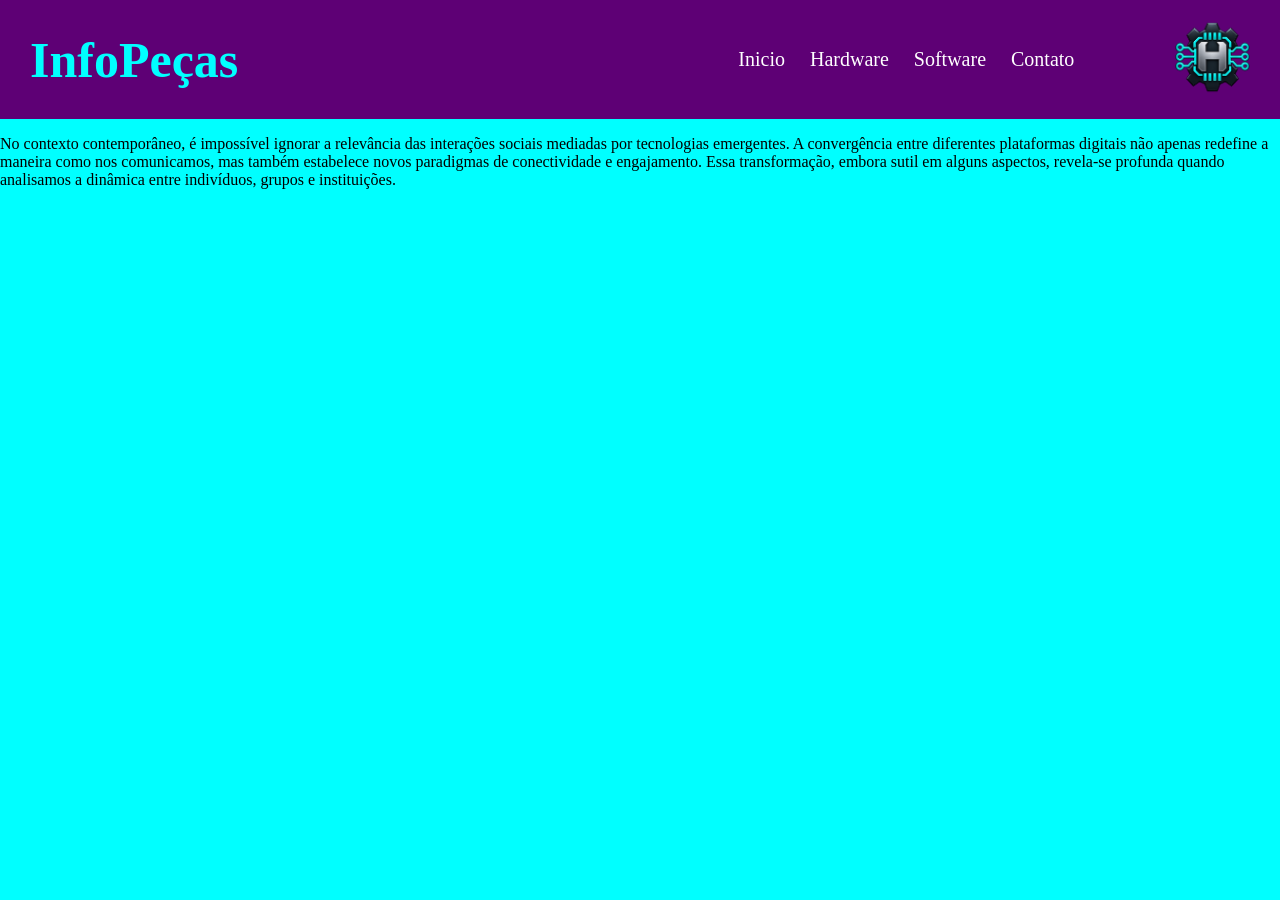
==== index.html @ 53a5c06d "primeiro commit" ====
<!DOCTYPE html>
<html lang="pt-BR">
<head>
    <meta charset="UTF-8">
    <meta name="viewport" content="width=device-width, initial-scale=1.0">
    <title>InfoPeças - sua loja na internet</title>
    <link rel="stylesheet" href="style.css">
</head>
<body>
    <header>
        <div class="conteudo-header">
            <div class="menu">
                <h1>InfoPeças</h1>
                <nav>
                    <a href="index.html">Inicio</a>
                    <a href="#hardware">Hardware</a>
                    <a href="#software">Software</a>
                    <a href="#contato">Contato</a>
                </nav>
            </div>
            <div class="logo">
                <img src="imagem/Emblema H Cibernético Neon.png" alt="" >
            </div>
        </div>
    </header>
    <main>
        <div>
            <p>No contexto contemporâneo, é impossível ignorar a relevância das
                 interações sociais mediadas por tecnologias emergentes. A convergência
                 entre diferentes plataformas digitais não apenas redefine a 
                 maneira como nos comunicamos, mas também estabelece novos paradigmas
                  de conectividade e engajamento. Essa transformação, embora sutil em
                   alguns aspectos, revela-se profunda quando analisamos a dinâmica entre 
                   indivíduos, grupos e instituições.</p>
        </div>

    </main>
    <footer>

    </footer>
    
</body>
</html>
---- style.css ----
body{
    margin: 0;
    font-family: fantasy;
    background-color: aqua;
}
header{
    background-color: rgb(94, 0, 117);
    color: aqua;
    padding: 20px 30px;
}
.conteudo-header{
    display: flex;
    justify-content: space-between;
    align-items: center;
}
.menu{
    display: flex;
    align-items: center;
    gap: 500px;
}
h1{
    margin: 0;
    font-size: 50px;
    color: aqua;

}
nav{
    display: flex;
    gap: 25px;
    font-size: 25px;
}
nav a{
    color: white;
    text-decoration: none;
    font-size: 20px;

}
.logo img{
    width: 75px;
    height: 75px;
    object-fit: contain;
}
nav a:hover{
    color: rgb(94, 0, 117);
}
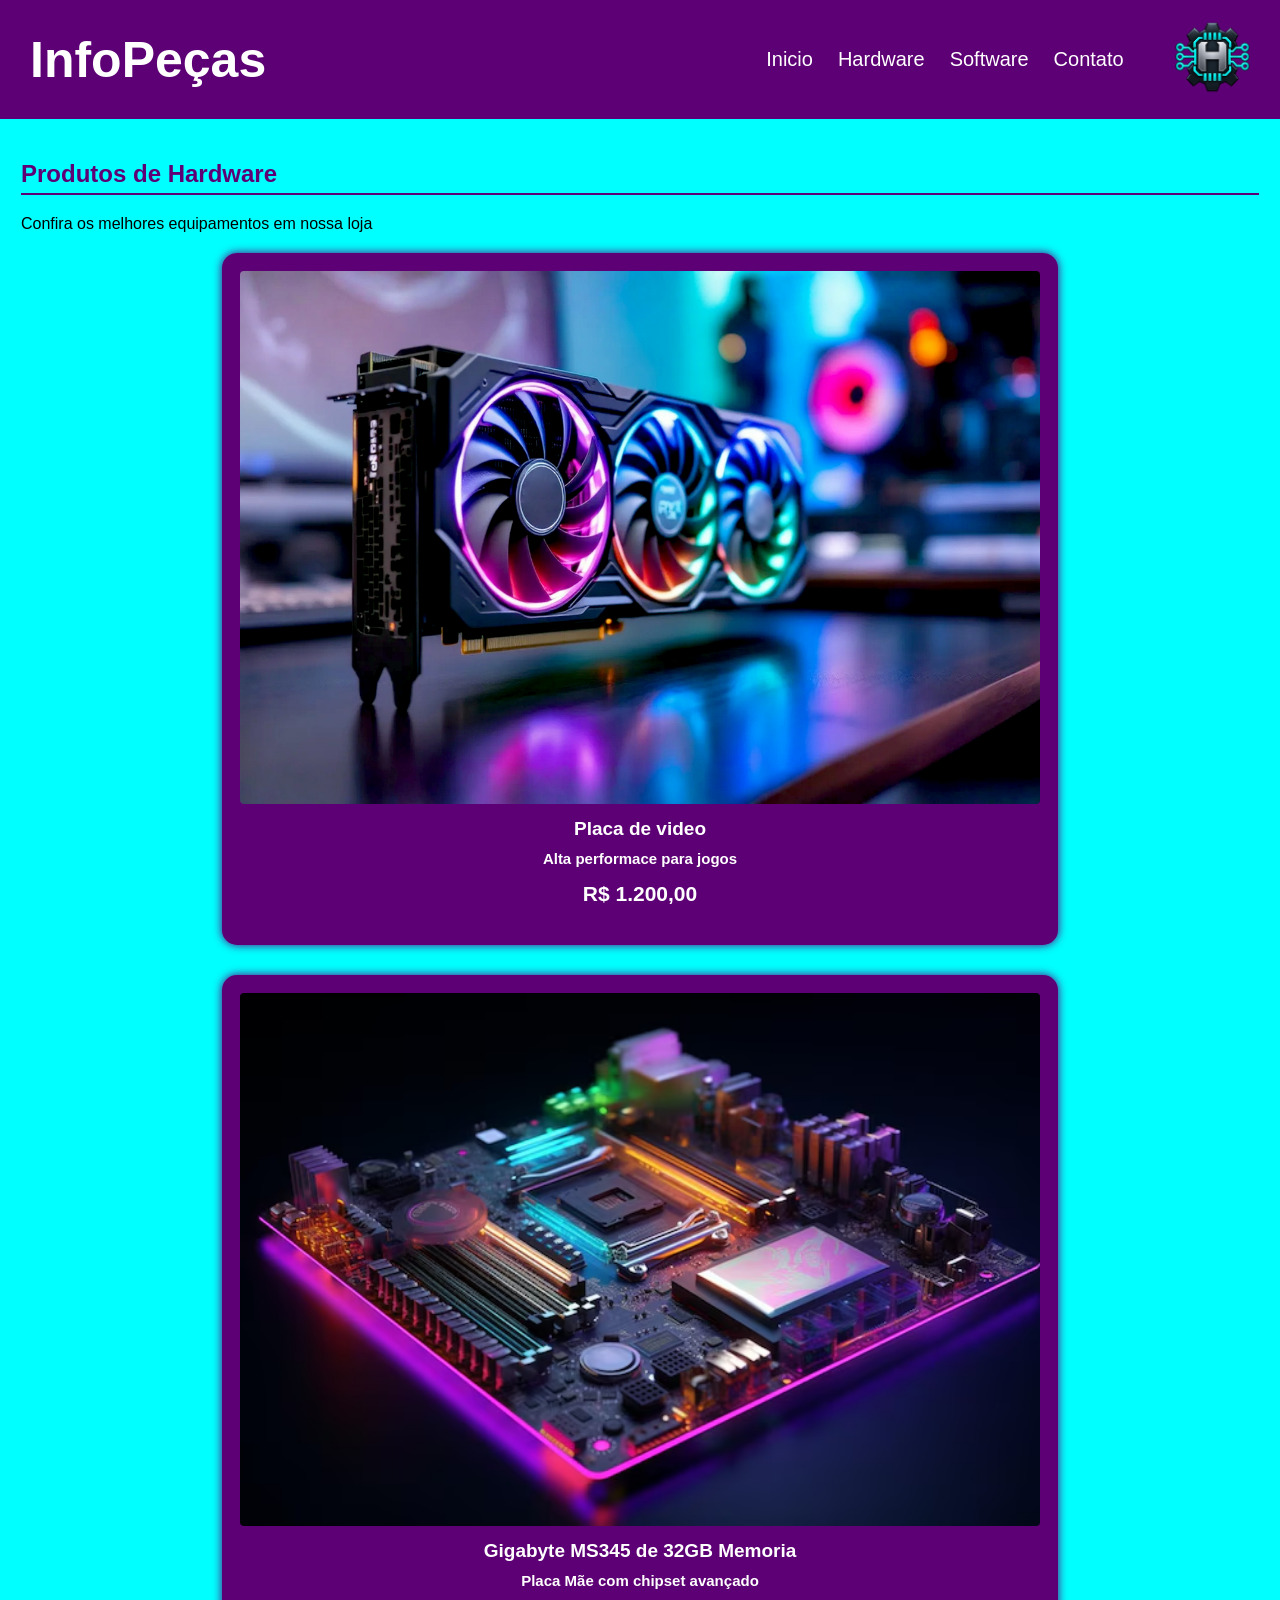
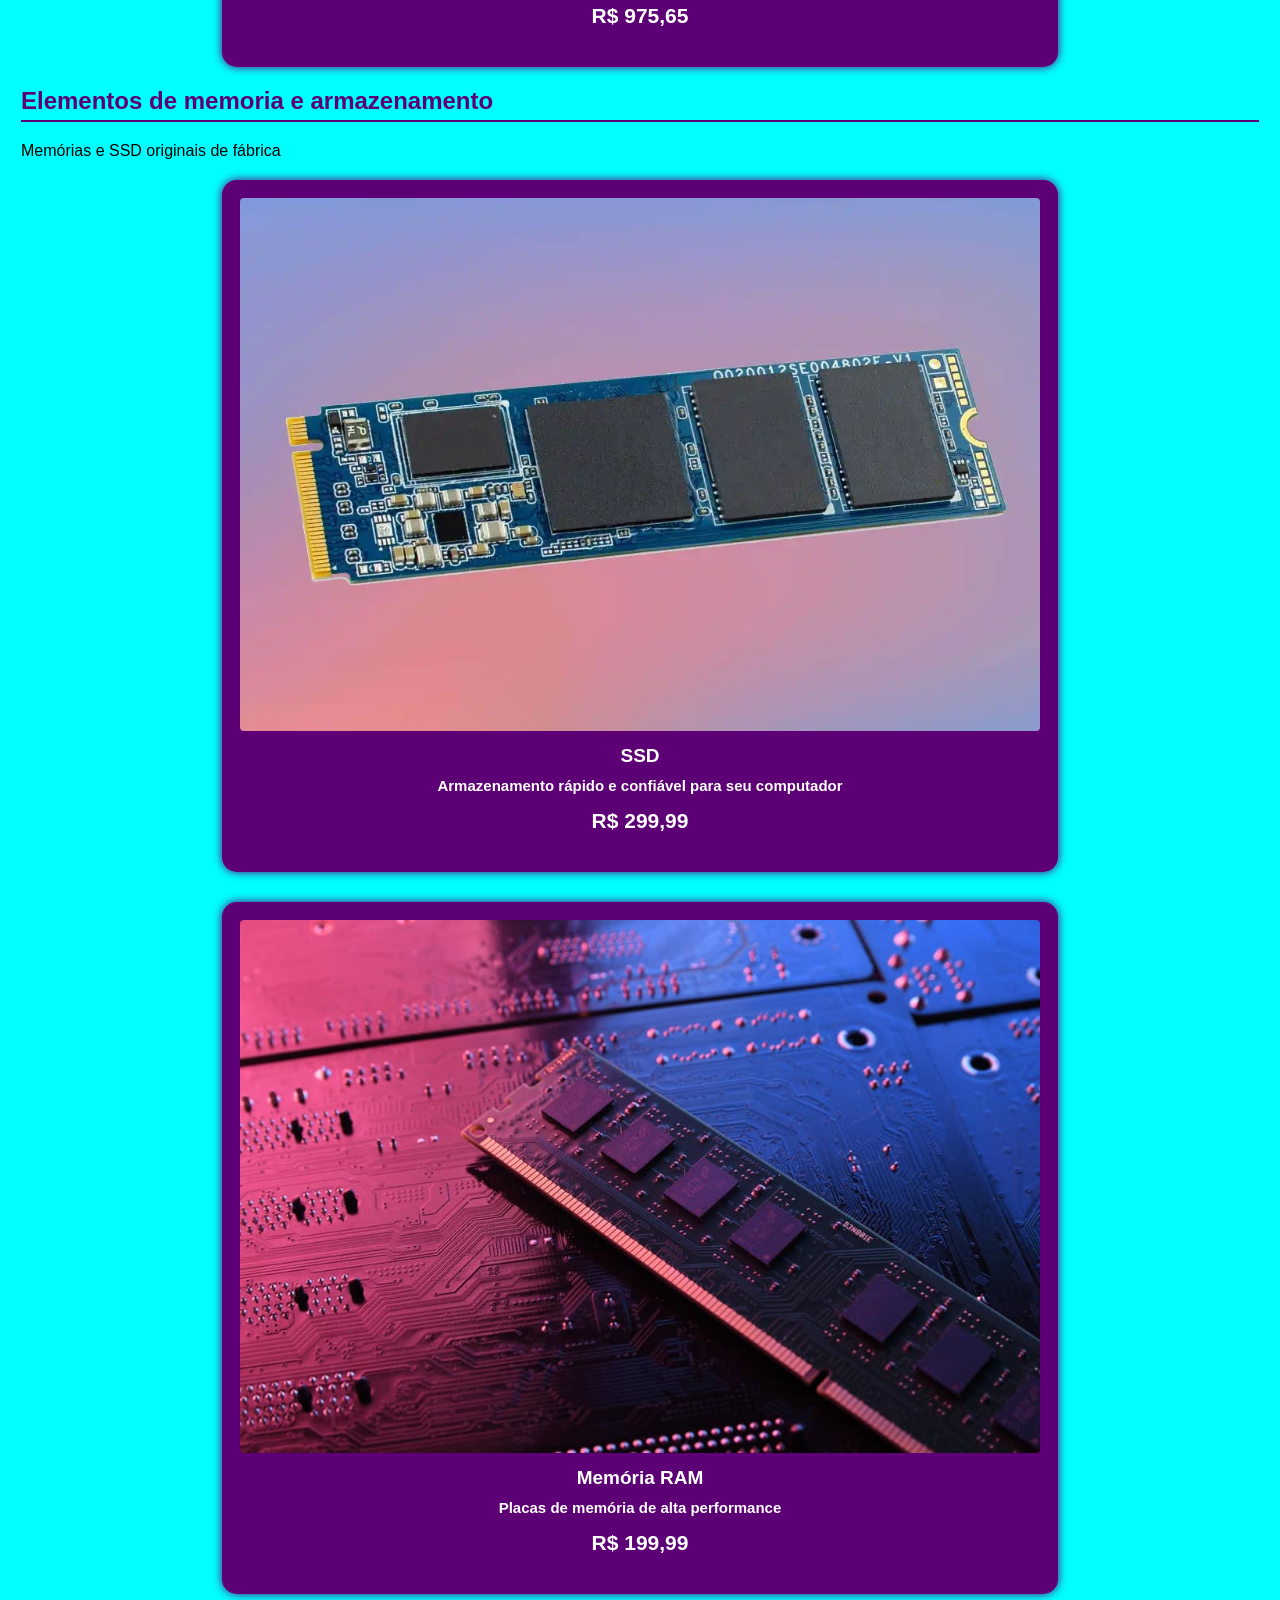
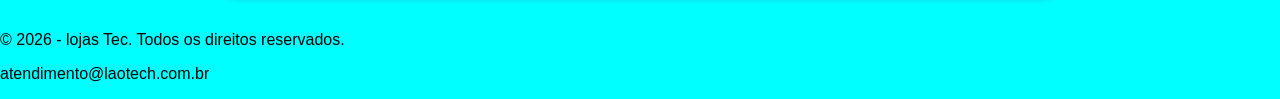
==== commit 0caa0733: "mudei a main e css" ====
--- a/index.html
+++ b/index.html
@@ -24,18 +24,51 @@
         </div>
     </header>
     <main>
-        <div>
-            <p>No contexto contemporâneo, é impossível ignorar a relevância das
-                 interações sociais mediadas por tecnologias emergentes. A convergência
-                 entre diferentes plataformas digitais não apenas redefine a 
-                 maneira como nos comunicamos, mas também estabelece novos paradigmas
-                  de conectividade e engajamento. Essa transformação, embora sutil em
-                   alguns aspectos, revela-se profunda quando analisamos a dinâmica entre 
-                   indivíduos, grupos e instituições.</p>
+        <section id="hardware">
+            <h2>Produtos de Hardware</h2>
+            <p>Confira os melhores equipamentos em nossa loja</p>
+            <div class="produtos">
+            <div class="produto">
+                <img src="imagem/placadevideo.jpg" alt="">
+                <h4>Placa de video</h4>
+                <p>Alta performace para jogos</p>
+                <p id="preco">R$ 1.200,00</p>
+            </div>
+            <div class="produto">
+                 <img src="imagem/placa mãe.avif" alt="">
+                <h4>Gigabyte MS345 de 32GB Memoria</h4>
+                <p>Placa Mãe com chipset avançado</p>
+                <p id="preco">R$ 975,65</p>
+                </div>
+                </div>
+
+        </section>
+        <section id="hardware">
+            <h2>Elementos de memoria e armazenamento</h2>
+            <p>Memórias e SSD originais de fábrica</p>
+            <div class="produtos">
+            <div class="produto">
+                <img src="imagem/ssd esse.webp" alt="">
+                <h4>SSD</h4>
+            <p>Armazenamento rápido e confiável para seu computador</p>
+            <p id="preco">R$ 299,99</p>
         </div>
 
+        <div class="produto">
+            <img src= "imagem/ram.jpeg" alt="">
+            <h4>Memória RAM</h4>
+            <p>Placas de memória de alta performance</p>
+            <p id="preco">R$ 199,99</p>
+            </div>
+            </div>
+
+        </section>
+
     </main>
-    <footer>
+    <footer class="rodapé">
+        <p>&copy; 2026 - lojas Tec. Todos os direitos reservados.</p>
+        <p Contato> atendimento@laotech.com.br</pContato></p>
+        
 
     </footer>
     
--- a/style.css
+++ b/style.css
@@ -1,7 +1,7 @@
 body{
     margin: 0;
-    font-family: fantasy;
-    background-color: aqua;
+    font-family:Verdana, Geneva, Tahoma, sans-serif;
+    background-color:aqua;
 }
 header{
     background-color: rgb(94, 0, 117);
@@ -21,7 +21,7 @@
 h1{
     margin: 0;
     font-size: 50px;
-    color: aqua;
+    color: white;
 
 }
 nav{
@@ -42,4 +42,45 @@
 }
 nav a:hover{
     color: rgb(94, 0, 117);
+}main{
+    padding: 21px;
+}
+section h2{
+    color:  rgb(94, 0, 117);
+    border-bottom: 2px solid rgb(94, 0, 117) ;
+    padding-bottom: 5px;
+}
+.produtos{
+    display: flex;
+    flex-wrap: wrap;
+    gap: 30px;
+    margin-top: 20px;
+    justify-content: center;
+    text-align: center;
+}
+.produto{
+background-color:rgb(94, 0, 117) ;
+padding: 18px;
+border-radius: 15px;
+box-shadow: 0 0 10px rgb(94, 0, 117) ;
+}
+.produto img{
+    width: 800px;
+    border-radius: 4px;
+}
+.produto h4{
+    margin: 10px 0 6px;
+    font-size: 19px;
+    color: white;
+}
+.produto p{
+    font-weight: bold;
+    font-size: 15px;
+    margin-top: 10px;
+    color: white;
+}
+#preco{
+    font-size: 21px;
+    color: white;
+    font-weight: bold;
 }
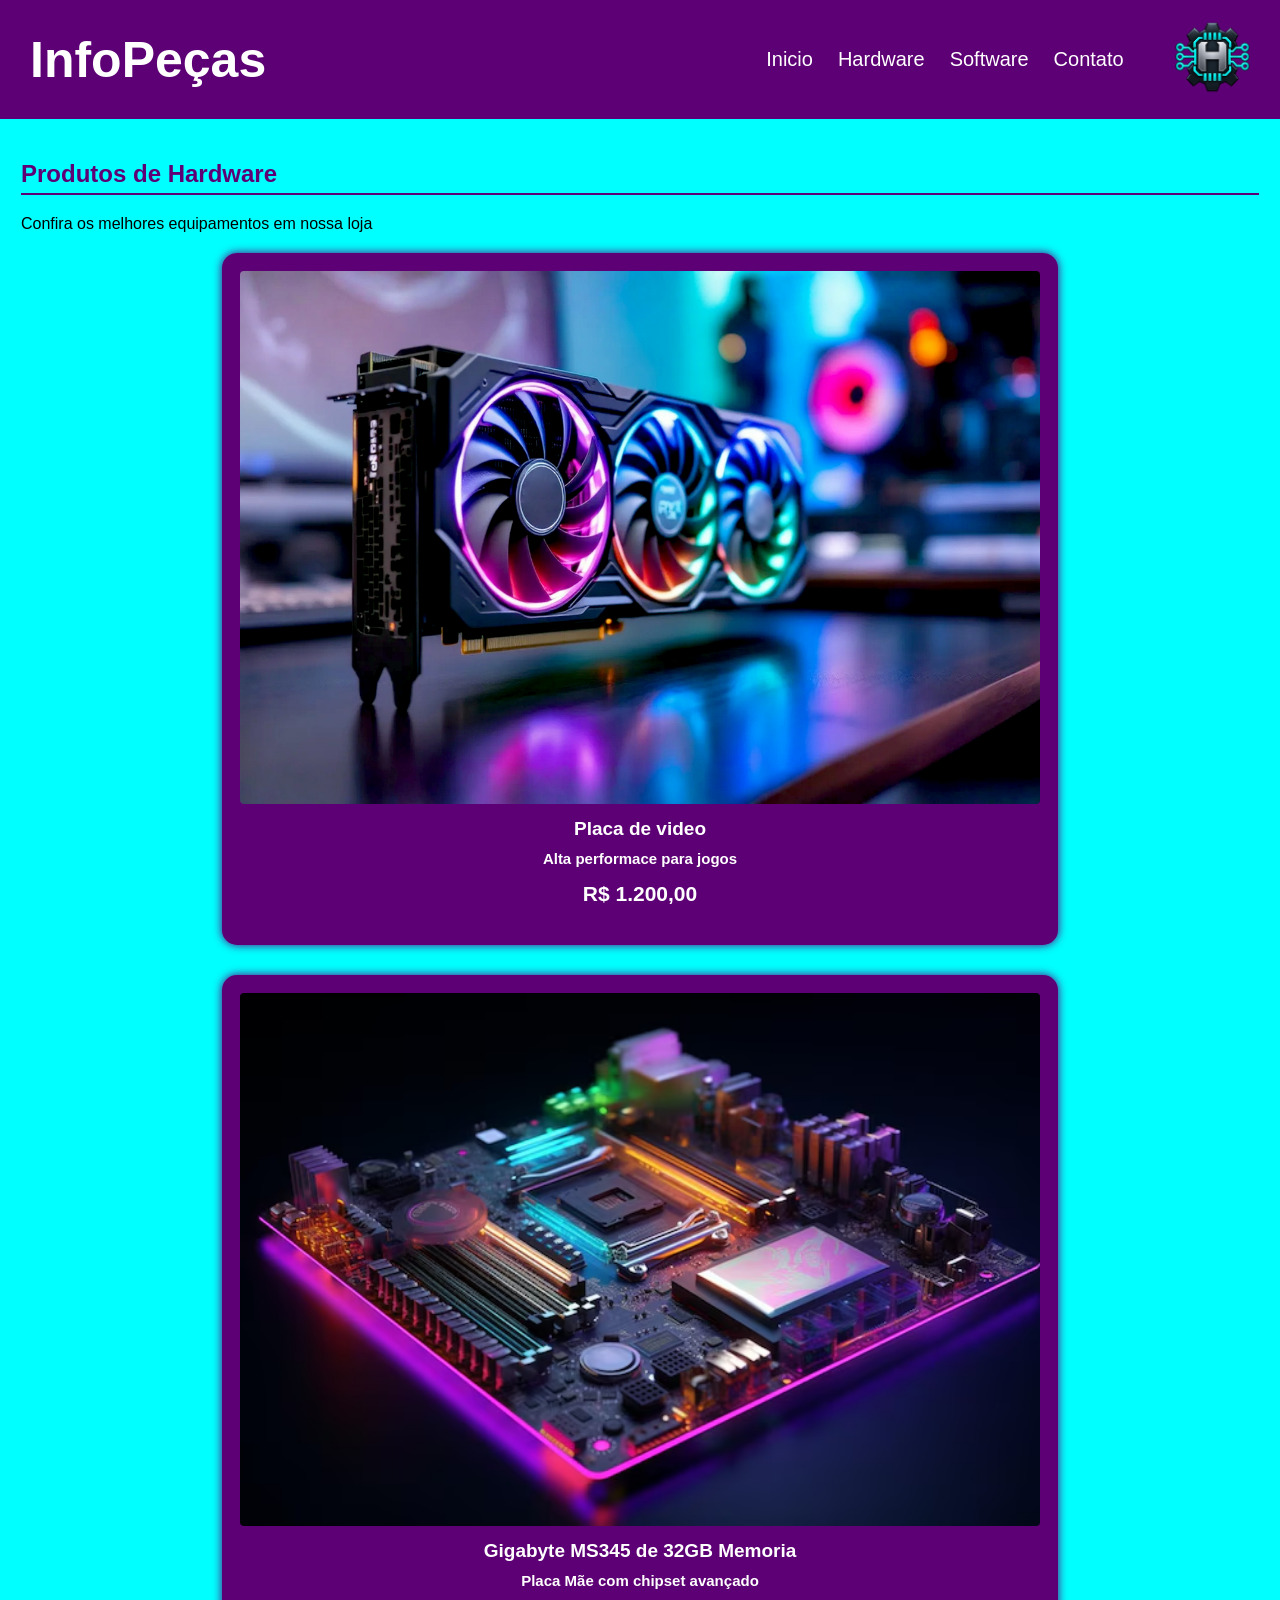
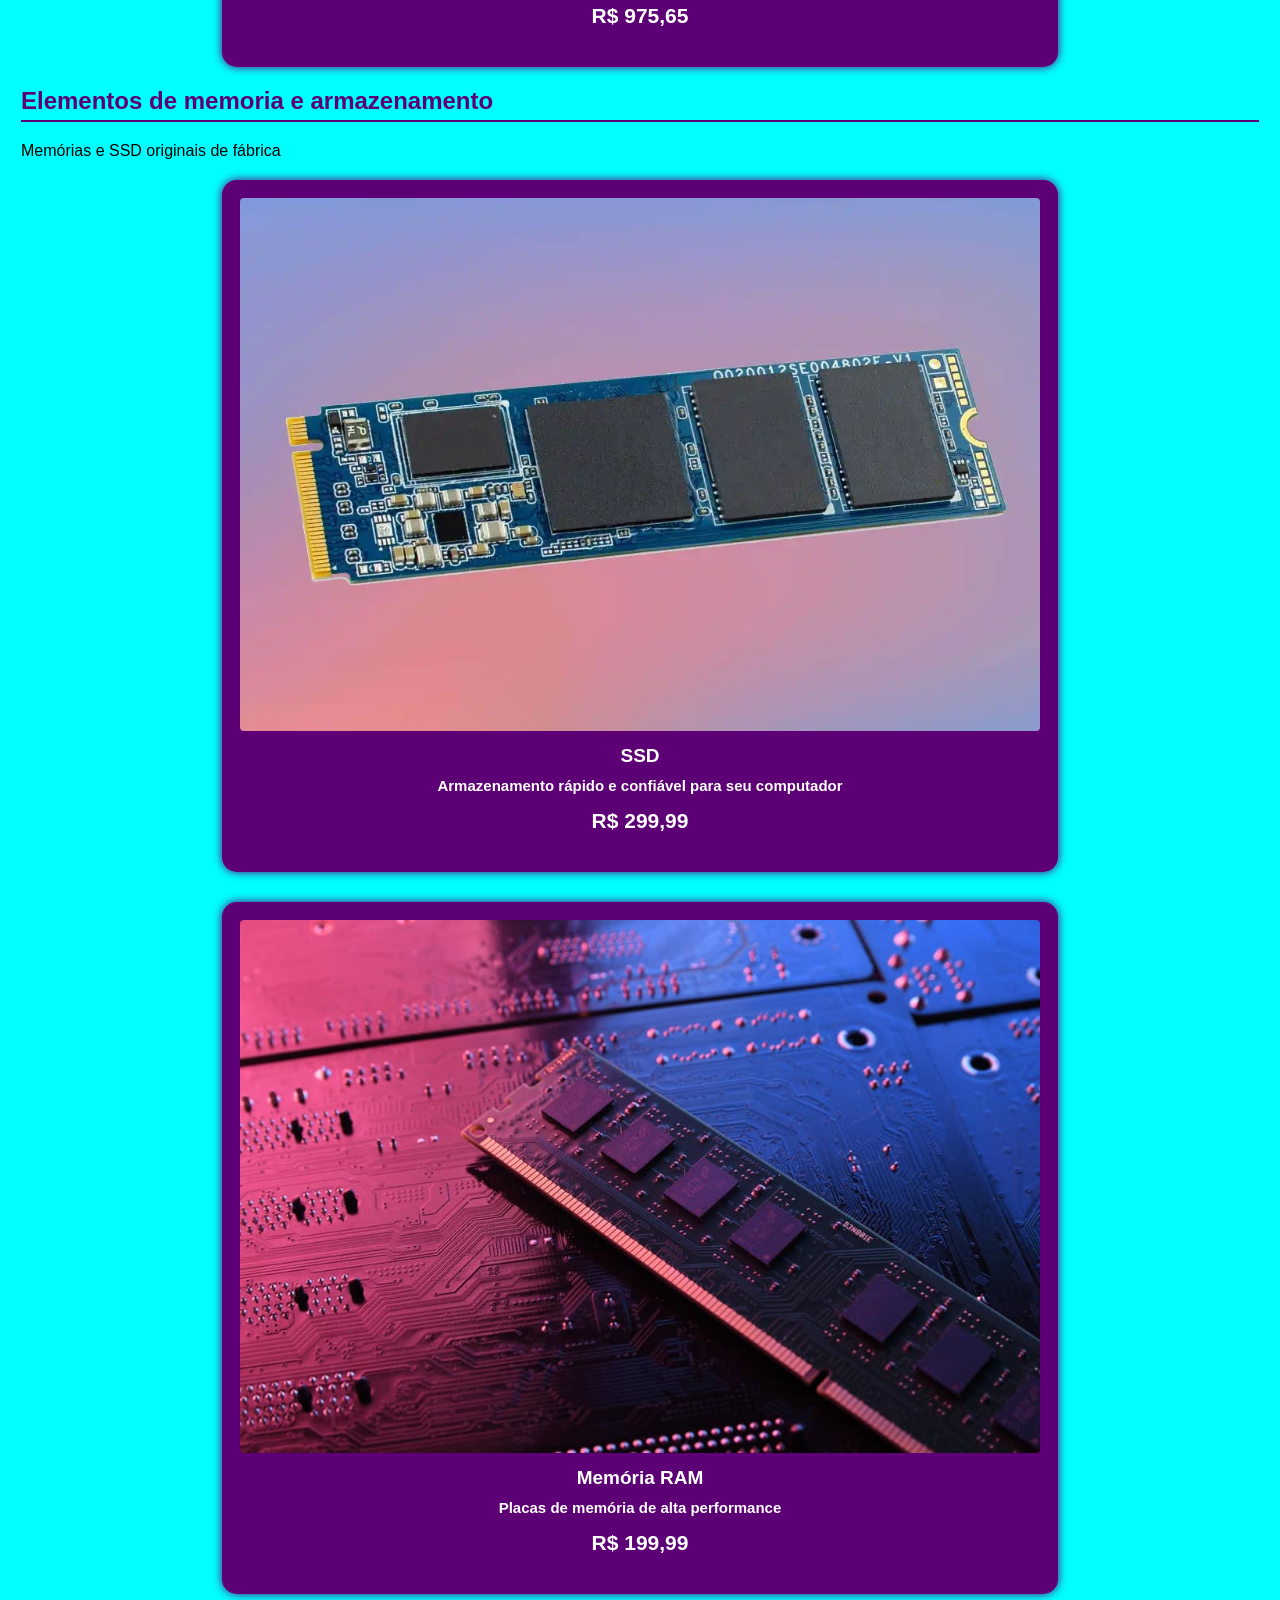
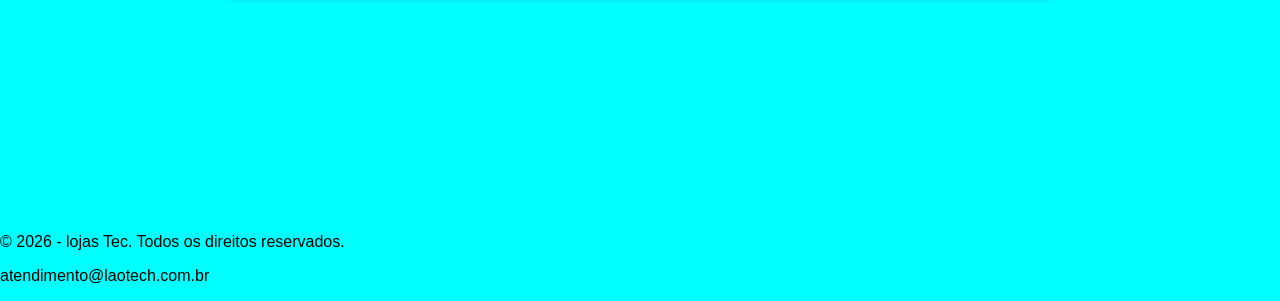
==== commit 81789fac: "meu projeto" ====
--- a/index.html
+++ b/index.html
@@ -5,6 +5,7 @@
     <meta name="viewport" content="width=device-width, initial-scale=1.0">
     <title>InfoPeças - sua loja na internet</title>
     <link rel="stylesheet" href="style.css">
+    <link rel="stylesheet" href="style.Form.css">
 </head>
 <body>
     <header>
@@ -13,9 +14,9 @@
                 <h1>InfoPeças</h1>
                 <nav>
                     <a href="index.html">Inicio</a>
-                    <a href="#hardware">Hardware</a>
-                    <a href="#software">Software</a>
-                    <a href="#contato">Contato</a>
+                    <a href="hardware.html">Hardware</a>
+                    <a href="software.html">Software</a>
+                    <a href="contato.html">Contato</a>
                 </nav>
             </div>
             <div class="logo">
--- a/style.css
+++ b/style.css
@@ -83,4 +83,34 @@
     font-size: 21px;
     color: white;
     font-weight: bold;
+}
+.rodape{
+    color: white;
+    text-align: center;
+    padding: 20px;
+    
+
+}
+@media(max-width: 600px){
+    header{
+        padding: 15px;
+    }
+    nav a{
+        display: inline-block;
+        margin: 8px;
+    }
+    main{
+        padding: 15px;
+    }
+    .produto{
+        width: 100%;
+        max-width: 320px;
+
+    }
+    .produto img{
+        width: 100%;
+        height: 170px;
+        display: block;
+        border-radius: 5px;
+    }
 }
--- a/style.Form.css
+++ b/style.Form.css
@@ -0,0 +1,32 @@
+section h2{
+    color: rgb(94, 0, 117) ;
+    margin-bottom: 20px;
+}
+label{
+    display: block;
+    margin-top: 12px;
+    font-weight: bold;
+}
+input, textarea{
+    width: 30%;
+    padding: 10px;
+    margin-top: 5px;
+    border-radius: 5px;
+    border: 1px solid #ccc;
+}
+button{
+    margin-top: 20px;
+    background-color: #f5faf5;
+    color: rgb(22, 21, 21);
+    border: none;
+    padding: 10px 20px;
+    font-size: 16px;
+    cursor: pointer;
+    border-radius: 8px;
+}
+button:hover{
+    background-color: #dbdfdb;
+}
+footer{
+    margin-top: 17%;
+}
